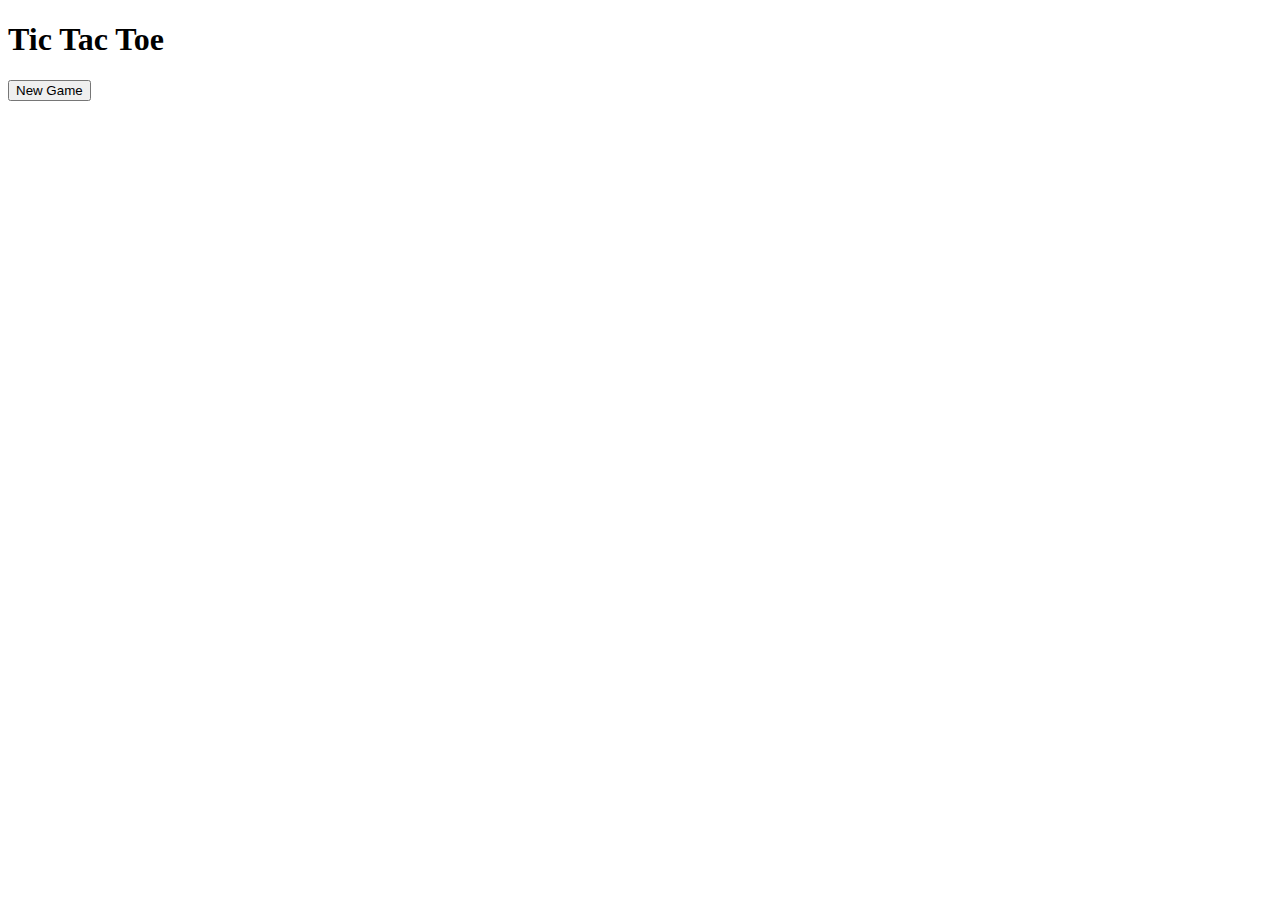
==== index.html @ b2d7cead "in the index.html file i created divs for the 9 boxes that i will be using to make the tictactoe gri" ====
<!DOCTYPE html>
<html lang="en">
<head>
    <meta charset="UTF-8">
    <meta name="viewport" content="width=device-width, initial-scale=1.0">
    <title>Tic Tac Toe</title>
</head>
<body>
    <div class="container">
        <h1 id="playerText">Tic Tac Toe</h1>
        <button id="newgameBtn">New Game</button>   

        <div class="gameboard">
            <div class="box" id="0"></div>
            <div class="box" id="1"></div>
            <div class="box" id="2"></div>
            <div class="box" id="3"></div>
            <div class="box" id="4"></div>
            <div class="box" id="5"></div>
            <div class="box" id="6"></div>
            <div class="box" id="7"></div>
            <div class="box" id="8"></div>
        </div>
    </div>
</body>
</html>
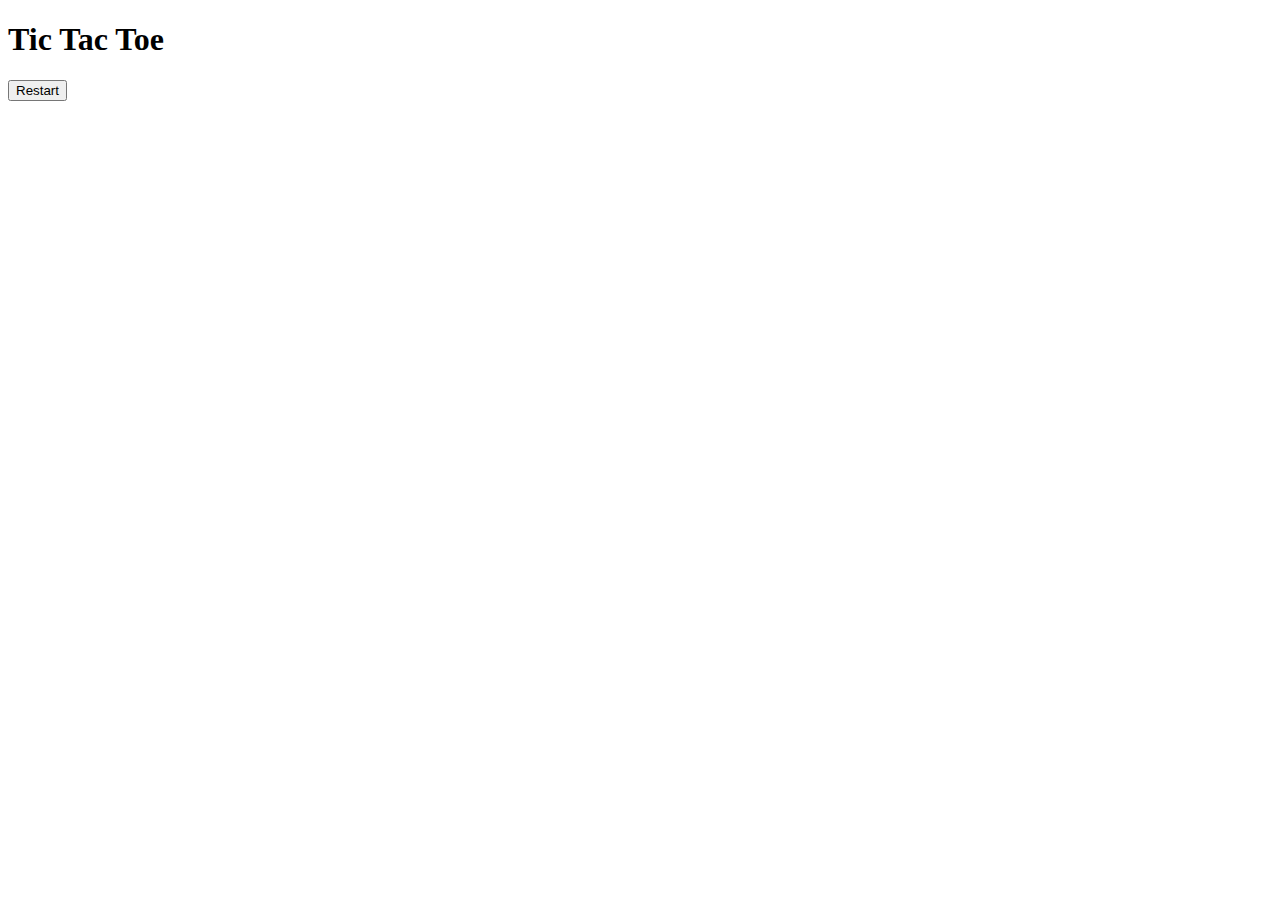
==== commit 6f0a54dc: "I changed the text on the button" ====
--- a/index.html
+++ b/index.html
@@ -8,7 +8,7 @@
 <body>
     <div class="container">
         <h1 id="playerText">Tic Tac Toe</h1>
-        <button id="newgameBtn">New Game</button>   
+        <button id="newgameBtn">Restart</button>   
 
         <div class="gameboard">
             <div class="box" id="0"></div>
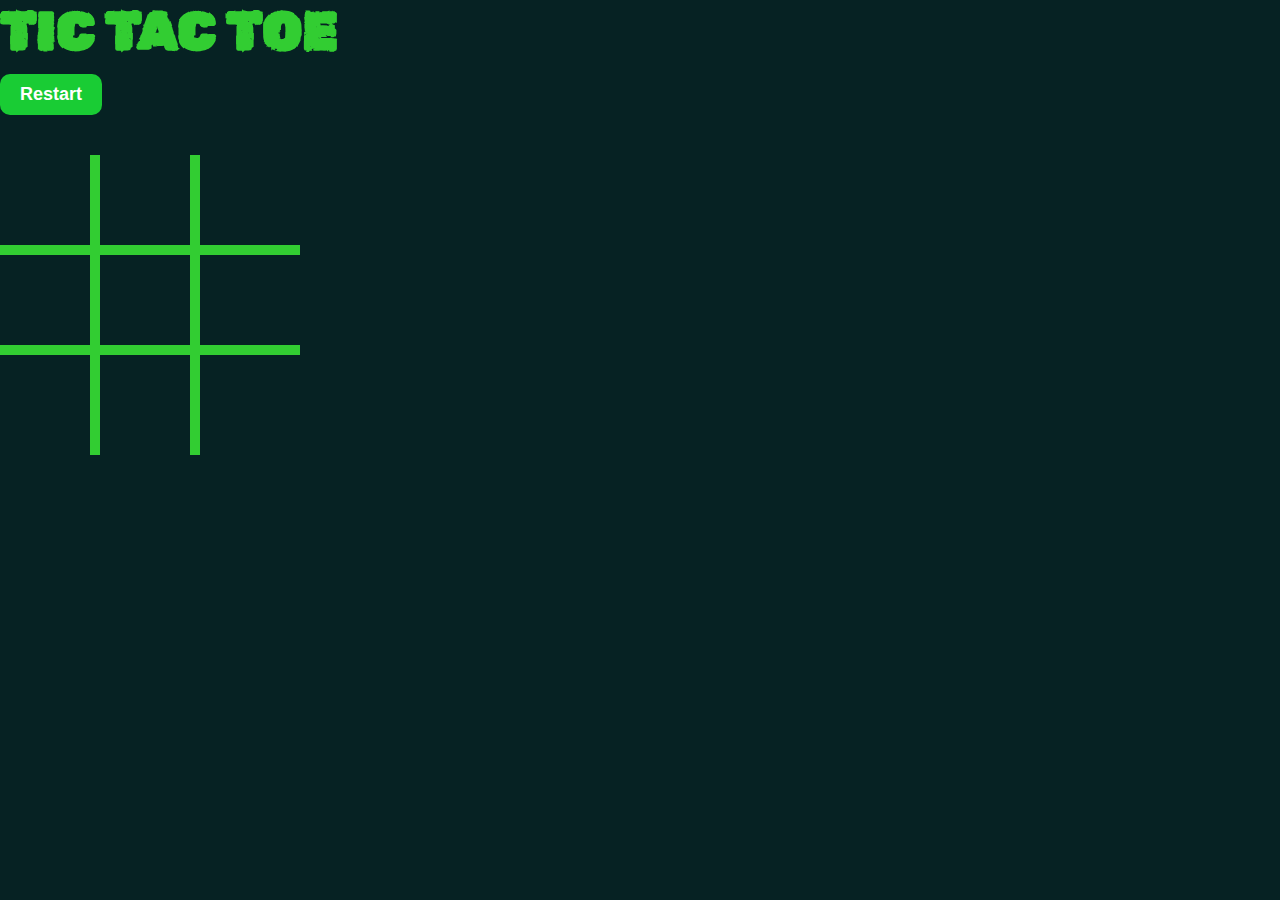
==== commit f055bc09: "I added the link that link to the style.css file and interactivity.js file as i forgot to add earlie" ====
--- a/index.html
+++ b/index.html
@@ -4,6 +4,7 @@
     <meta charset="UTF-8">
     <meta name="viewport" content="width=device-width, initial-scale=1.0">
     <title>Tic Tac Toe</title>
+    <link rel="stylesheet" href="asset/CSS/style.css" type="text/css">
 </head>
 <body>
     <div class="container">
@@ -22,5 +23,6 @@
             <div class="box" id="8"></div>
         </div>
     </div>
+    <script src="asset/JavaScript/interactivity.js"></script>
 </body>
 </html>--- a/asset/CSS/style.css
+++ b/asset/CSS/style.css
@@ -0,0 +1,69 @@
+@import url('https://fonts.googleapis.com/css2?family=Rubik+Distressed&display=swap');
+
+*{
+    padding: 0;
+    margin: 0;
+    box-sizing: border-box;
+}
+
+:root {
+    --winning-blocks: #0f8120;
+}
+body {
+    background-color: #062223; /* this is to set body background color */
+    color: #0d585c;
+    font-family: Arial, sans-serif;
+    margin: 0; /* this is for removing default margin */
+    padding: 0; /* this is for removing default padding */
+    font-family: "Rubik Distressed",sans-serif;
+}
+
+h1 {
+    font-size: 54px;
+    text-transform: uppercase;
+    color: limegreen;
+}
+
+.gameboard {
+    width: 300px;
+    display: flex;
+    flex-wrap: wrap;
+    margin-top: 40px;
+}
+
+.box {
+    height: 100px;
+    width: 100px;
+    display: flex;
+    align-items: center;
+    justify-content: center;
+    color: limegreen;
+    font-size: 100px;
+    border-right: 10px solid;
+    border-bottom: 10px solid;
+    font-family: "Rubik Distressed",sans-serif;
+}
+.box:nth-child(3n) {
+    border-right: none;
+}
+.box:nth-child(6) ~ .box {
+    border-bottom: none;
+} 
+
+.box:hover {
+    color:limegreen;
+    opacity: 0.75;
+}button {
+    padding: 10px 20px;
+    border-radius: 10px;
+    background-color:#19cc34;
+    color: white;
+    font-size: 18px;
+    font-weight: 600;
+    margin-top: 10px;
+    border: none;
+}
+button:hover {
+    cursor: pointer;
+    transform: translate(-2px);
+}
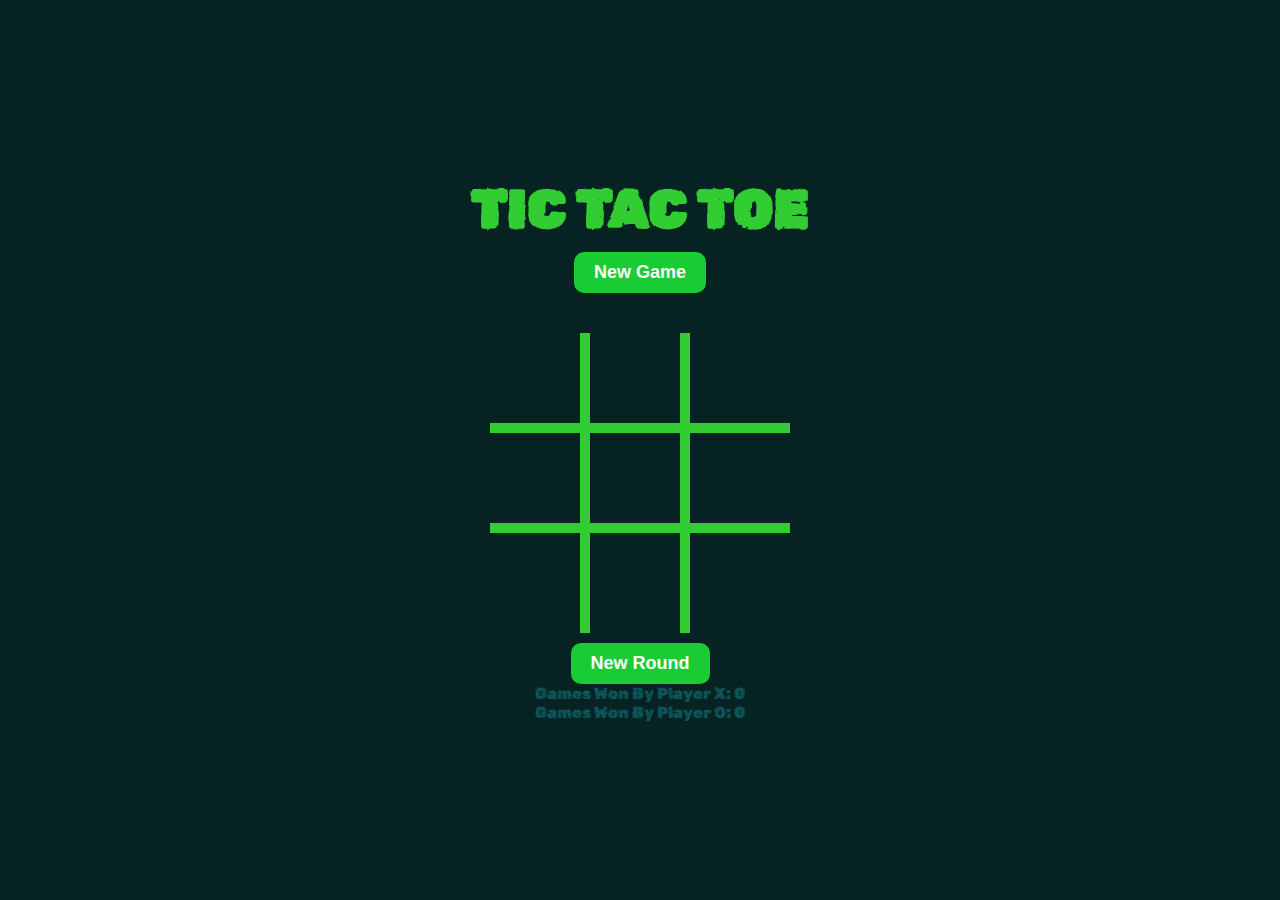
==== commit 90b8f6da: "I added a score count for player X and player O i also added a button called new round and changed r" ====
--- a/index.html
+++ b/index.html
@@ -9,8 +9,7 @@
 <body>
     <div class="container">
         <h1 id="playerText">Tic Tac Toe</h1>
-        <button id="newgameBtn">Restart</button>   
-
+        <button id="newgameBtn">New Game</button>  
         <div class="gameboard">
             <div class="box" id="0"></div>
             <div class="box" id="1"></div>
@@ -22,6 +21,11 @@
             <div class="box" id="7"></div>
             <div class="box" id="8"></div>
         </div>
+        <button id="restartBtn">New Round</button>
+        <div id="score">
+            <p>Games Won By Player X: <span id="playerXScore">0</span></p>
+            <p>Games Won By Player O: <span id="playerOScore">0</span></p>
+        </div>
     </div>
     <script src="asset/JavaScript/interactivity.js"></script>
 </body>
--- a/asset/CSS/style.css
+++ b/asset/CSS/style.css
@@ -16,6 +16,16 @@
     margin: 0; /* this is for removing default margin */
     padding: 0; /* this is for removing default padding */
     font-family: "Rubik Distressed",sans-serif;
+}
+
+.container {
+    padding: 20px;
+    min-height: 100vh; /* this baisically ensures the container fills the entire viewport height */
+    display: flex;
+    justify-content: center;
+    align-items: center;
+    flex-direction: column;
+    background-color: #062223; /* This match the body background color */
 }
 
 h1 {
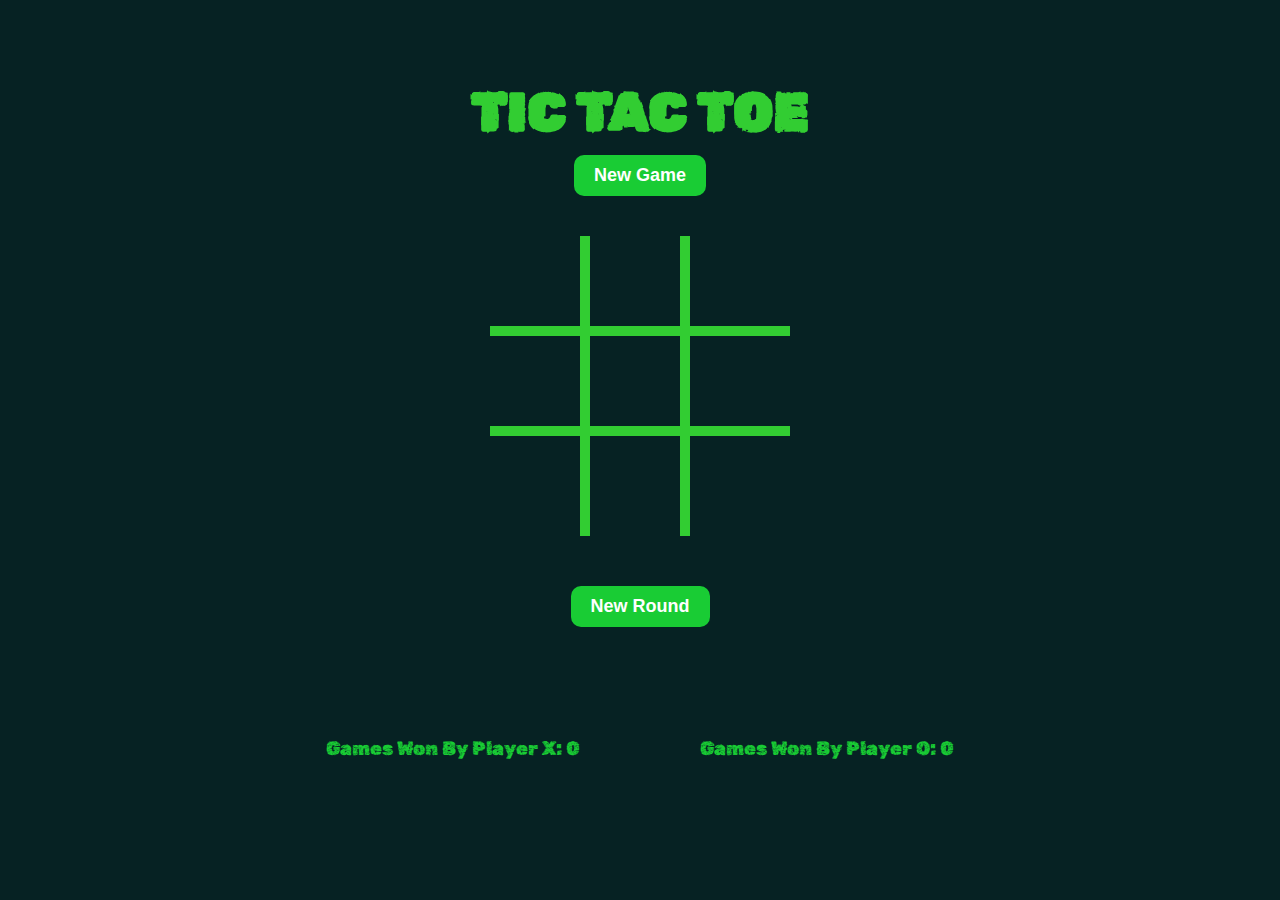
==== commit 599da903: "I added my favicon links to this page" ====
--- a/index.html
+++ b/index.html
@@ -5,6 +5,10 @@
     <meta name="viewport" content="width=device-width, initial-scale=1.0">
     <title>Tic Tac Toe</title>
     <link rel="stylesheet" href="asset/CSS/style.css" type="text/css">
+    <link rel="apple-touch-icon" sizes="180x180" href="asset/favicon_io (1)/apple-touch-icon.png">
+    <link rel="icon" type="image/png" sizes="32x32" href="asset/favicon_io (1)/favicon-32x32.png">
+    <link rel="icon" type="image/png" sizes="16x16" href="asset/favicon_io (1)/favicon-16x16.png">
+    <link rel="manifest" href="asset/favicon_io (1)/site.webmanifest">
 </head>
 <body>
     <div class="container">
--- a/asset/CSS/style.css
+++ b/asset/CSS/style.css
@@ -77,3 +77,36 @@
     cursor: pointer;
     transform: translate(-2px);
 }
+#restartBtn {
+    margin-top: 50px;
+ }
+ 
+#restartBtn {
+   margin-top: 50px;
+}
+
+#score {
+    margin-top: 50px;
+}
+
+p {
+    margin: 10px;
+    color: #19cc34;
+    font-size: larger;
+}
+@media  screen and  (min-width: 768px){
+    #score {
+        display: flex;
+        justify-content: space-between;
+    }
+    p {
+       padding: 50px;
+    }
+}
+
+
+@media  screen and  (max-width: 424px){
+     p {
+       padding: 50px;
+    }
+}
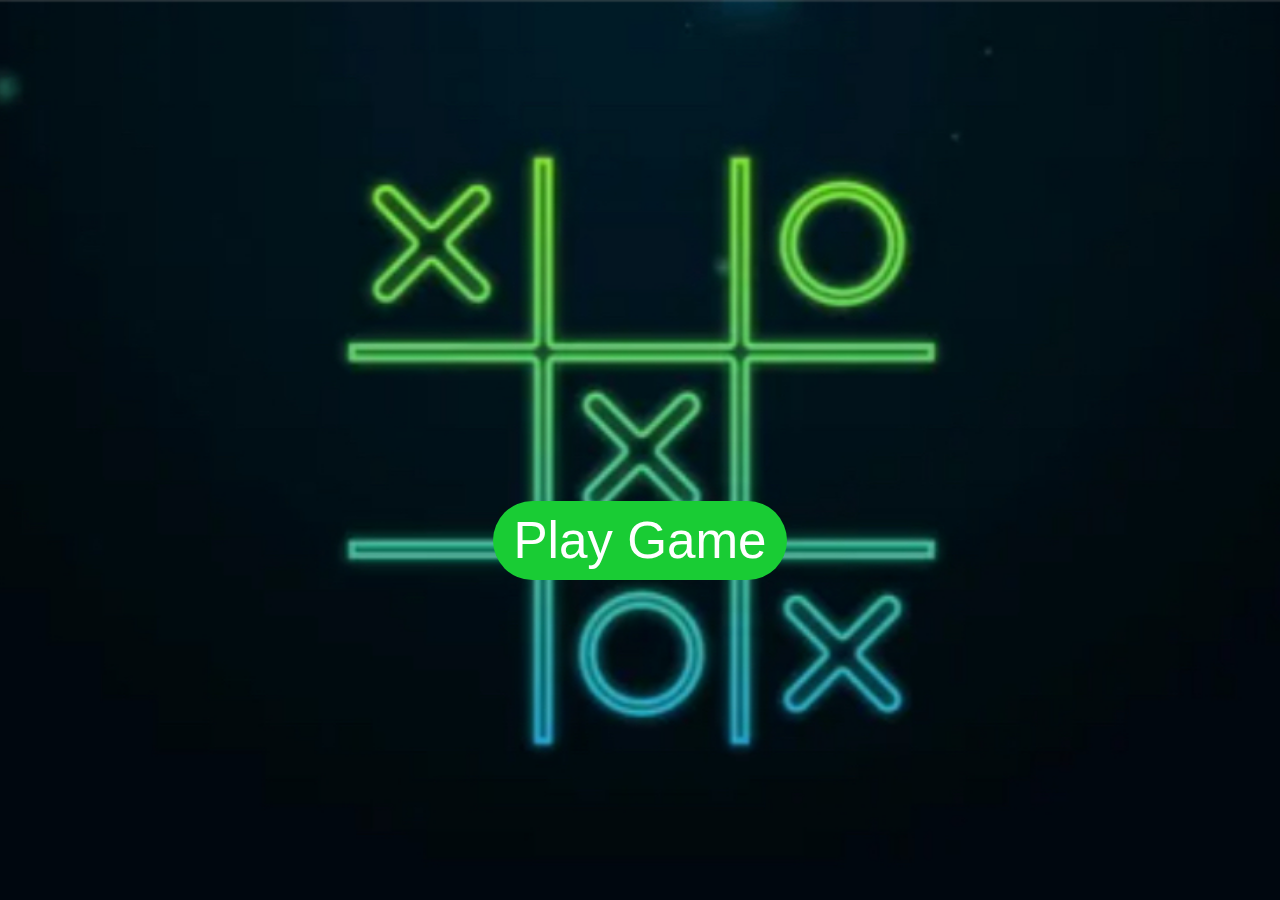
==== commit dd9aa00a: "I changed the names of the html files" ====
--- a/index.html
+++ b/index.html
@@ -2,35 +2,17 @@
 <html lang="en">
 <head>
     <meta charset="UTF-8">
+    <meta http-equiv="X-UA-Compatible" content="IE=edge">
     <meta name="viewport" content="width=device-width, initial-scale=1.0">
-    <title>Tic Tac Toe</title>
-    <link rel="stylesheet" href="asset/CSS/style.css" type="text/css">
-    <link rel="apple-touch-icon" sizes="180x180" href="asset/favicon_io (1)/apple-touch-icon.png">
-    <link rel="icon" type="image/png" sizes="32x32" href="asset/favicon_io (1)/favicon-32x32.png">
-    <link rel="icon" type="image/png" sizes="16x16" href="asset/favicon_io (1)/favicon-16x16.png">
-    <link rel="manifest" href="asset/favicon_io (1)/site.webmanifest">
+    <title>Play Game</title>
+    <link href="asset/CSS/playgame.css" rel="stylesheet" type="text/css">
+    <link rel="apple-touch-icon" sizes="180x180" href="asset/favicon_io/apple-touch-icon.png">
+    <link rel="icon" type="image/png" sizes="32x32" href="asset/favicon_io/favicon-32x32.png">
+    <link rel="icon" type="image/png" sizes="16x16" href="asset/favicon_io/favicon-16x16.png">
+    <link rel="manifest" href="asset/favicon_io/site.webmanifest">
 </head>
 <body>
-    <div class="container">
-        <h1 id="playerText">Tic Tac Toe</h1>
-        <button id="newgameBtn">New Game</button>  
-        <div class="gameboard">
-            <div class="box" id="0"></div>
-            <div class="box" id="1"></div>
-            <div class="box" id="2"></div>
-            <div class="box" id="3"></div>
-            <div class="box" id="4"></div>
-            <div class="box" id="5"></div>
-            <div class="box" id="6"></div>
-            <div class="box" id="7"></div>
-            <div class="box" id="8"></div>
-        </div>
-        <button id="restartBtn">New Round</button>
-        <div id="score">
-            <p>Games Won By Player X: <span id="playerXScore">0</span></p>
-            <p>Games Won By Player O: <span id="playerOScore">0</span></p>
-        </div>
-    </div>
-    <script src="asset/JavaScript/interactivity.js"></script>
+     <button id="playGamebutton"><a href="index.html">Play Game</a></button>
+     <script> src="asset/JavaScript/interactivity.js"</script>
 </body>
 </html>--- a/asset/CSS/playgame.css
+++ b/asset/CSS/playgame.css
@@ -0,0 +1,50 @@
+*{
+    padding: 0;
+    margin: 0;
+    box-sizing: border-box;
+}
+
+body {
+    background-image: url("../images/play_game.jpg");
+    background-repeat: no-repeat;
+    background-size: cover; /* this ensure the image covers the entire viewport */
+    background-position: center; /* this centers the image within the viewport */
+    display: flex;
+    justify-content: center;
+    align-items: center;
+    flex-direction: column;
+    height: 100vh;
+    width:100vw;
+    margin: 0; /* Reset default body margin */
+}
+#playGamebutton {
+    padding: 10px 20px; /* Adjust padding using percentages */
+    font-size: 5vw; /* Adjust font size using viewport width units */
+    background-color: #19cc34;
+    color: white;
+    border: none;
+    border-radius: 100px;
+    text-decoration: none;
+    cursor: pointer;
+    margin-top: 20vh;
+}
+#playGamebutton:hover {
+    transform: translateY(-2px);
+}
+button a {
+    text-decoration: none;
+    color: white;
+}
+
+@media screen and  (min-width: 768px) {
+    #playGamebutton {
+      font-size: 4vw;            
+    }
+
+}
+@media screen and  (min-width: 1440px) {
+    #playGamebutton {
+      font-size: 3vw;       
+      padding:1rem;     
+    }
+}